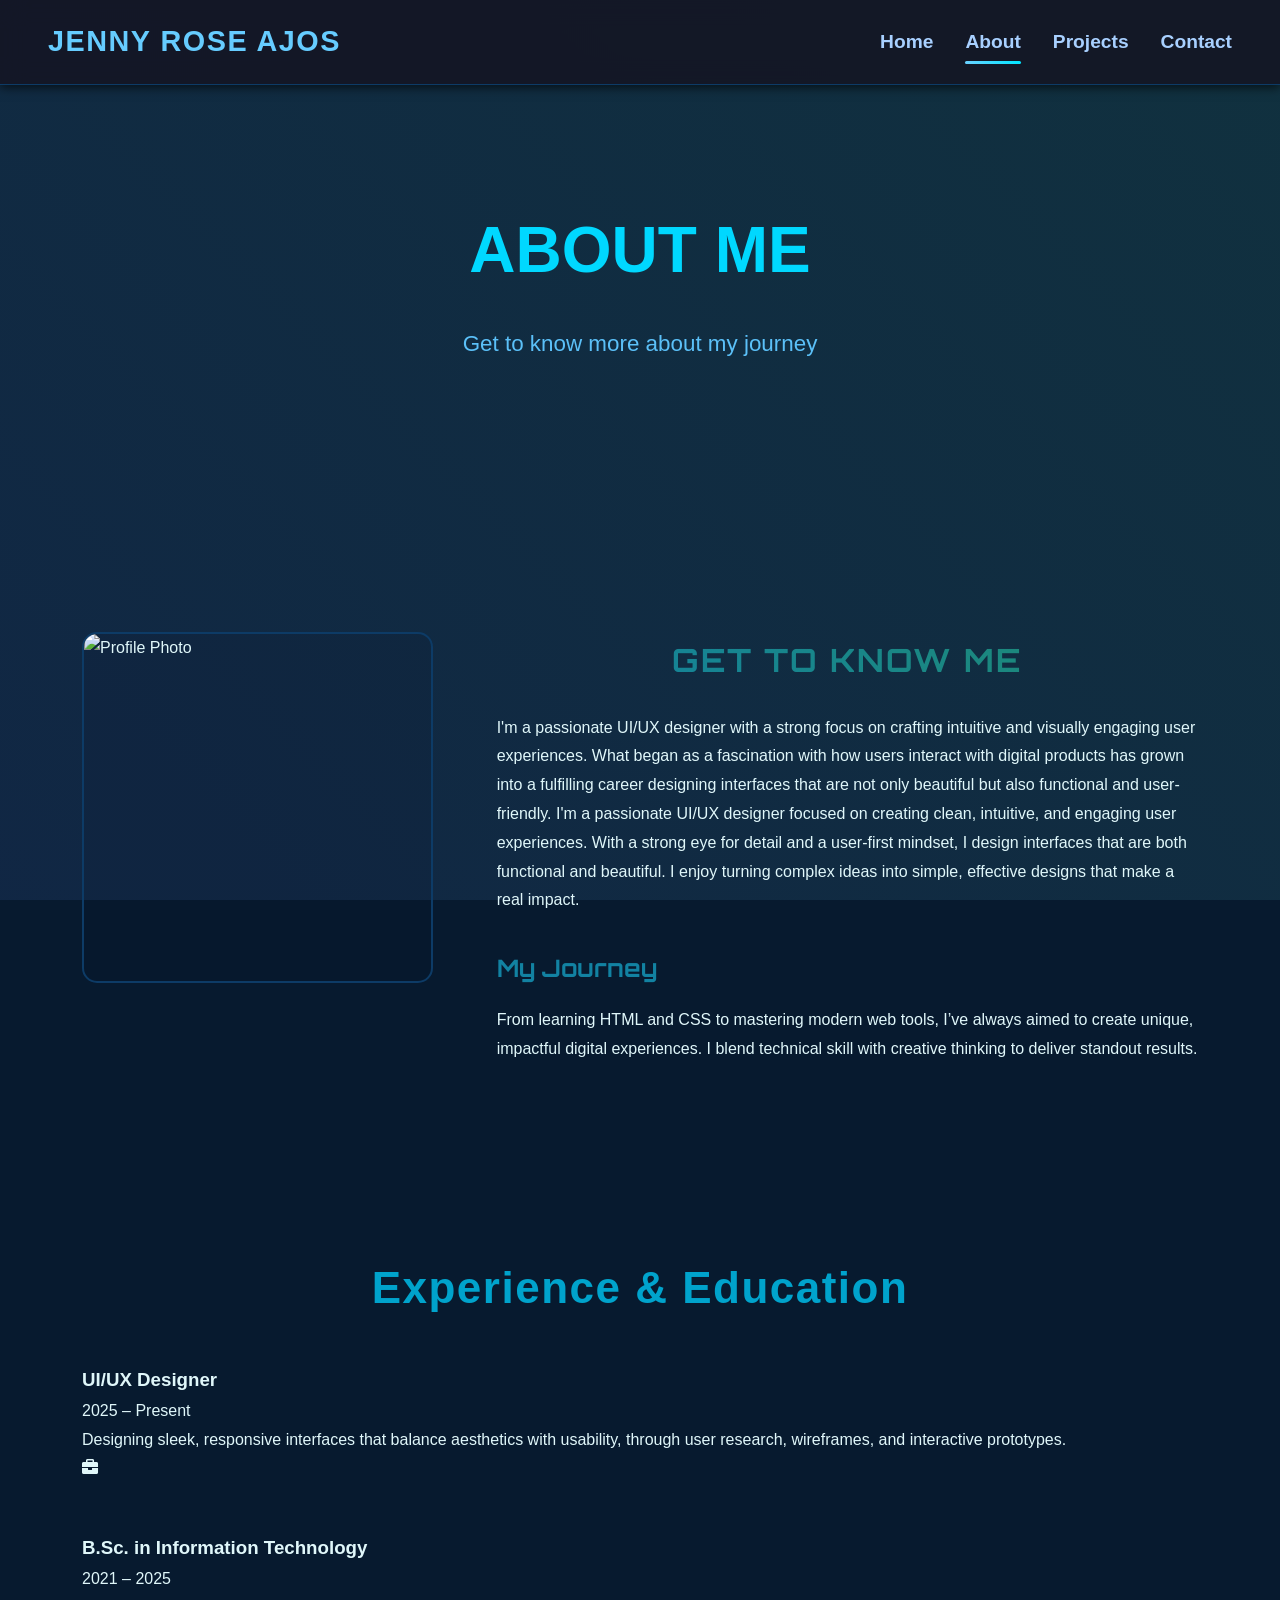
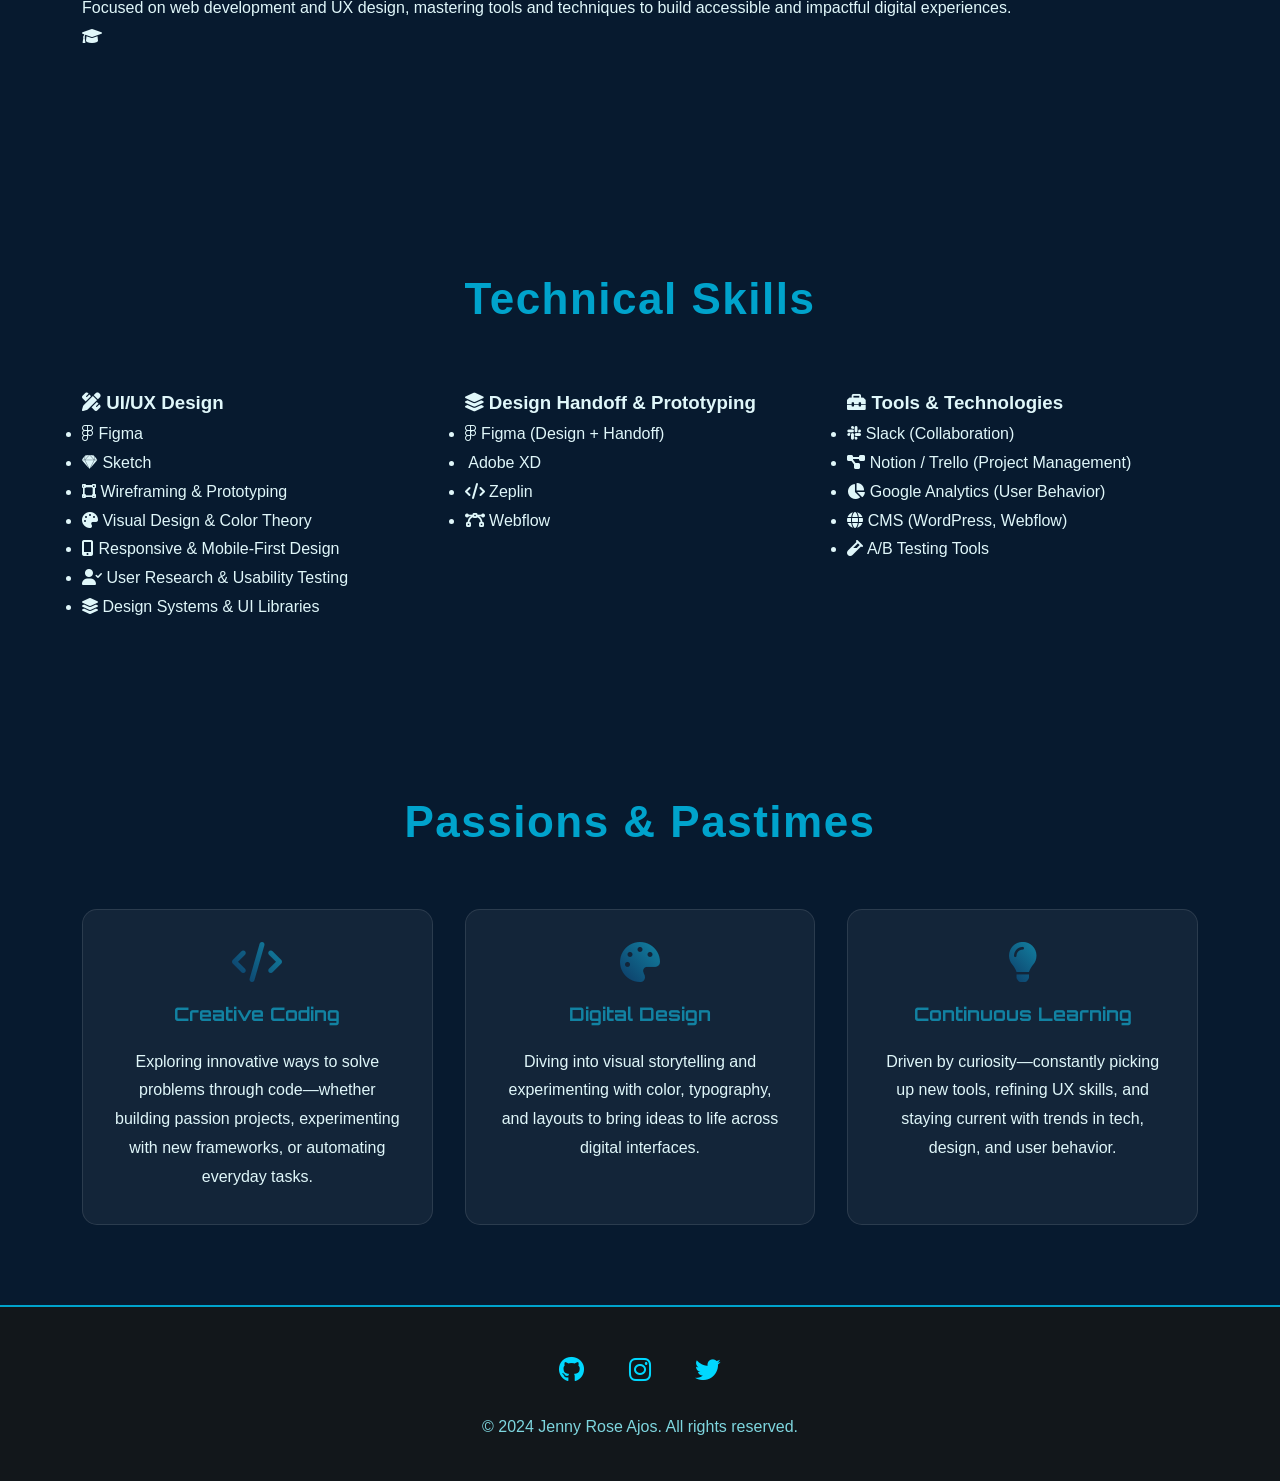
==== about.html @ 1aa01717 "Add files via upload" ====
<!DOCTYPE html>
<html lang="en">
<head>
    <meta charset="UTF-8">
    <meta name="viewport" content="width=device-width, initial-scale=1.0">
    <title>About - JENNY ROSE AJOS</title>
    <link rel="stylesheet" href="about.css">
    <link rel="stylesheet" href="https://cdnjs.cloudflare.com/ajax/libs/font-awesome/6.0.0/css/all.min.css">
    <link href="https://fonts.googleapis.com/css2?family=Orbitron:wght@400;500;700&family=Space+Grotesk:wght@300;400;500;700&display=swap" rel="stylesheet">
</head>
<body>
    <!-- Navigation -->
    <nav class="navbar">
        <div class="logo">
            <a href="index.html">JENNY ROSE AJOS</a>
        </div>
        <div class="hamburger">
            <span class="bar"></span>
            <span class="bar"></span>
            <span class="bar"></span>
        </div>
        <ul class="nav-menu">
            <li class="nav-item"><a href="index.html" class="nav-link">Home</a></li>
            <li class="nav-item"><a href="about.html" class="nav-link active">About</a></li>
            <li class="nav-item"><a href="project.html" class="nav-link">Projects</a></li>
            <li class="nav-item"><a href="contact.html" class="nav-link">Contact</a></li>
        </ul>
    </nav>

    <!-- About Hero Section -->
    <header class="about-hero">
        <div class="container">
            <h1 class="glitch" data-text="About Me">About Me</h1>
            <p class="subtitle">Get to know more about my journey</p>
        </div>
    </header>

    <!-- Main Content -->
    <main>
        <!-- About Section -->
        <section class="about-section">
    <div class="container">
        <div class="about-grid">
            <div class="about-image">
                <div class="image-placeholder">
                    <img src="https://i.postimg.cc/pTQczWtf/images.jpg" alt="Profile Photo">
                        </div>
                    </div>
                    <div class="about-content">
                        <h2>GET TO KNOW ME</h2>
                        <p>I'm a passionate UI/UX designer with a strong focus on crafting intuitive and visually engaging user experiences. What began as a fascination with how users interact with digital products has grown into a fulfilling career designing interfaces that are not only beautiful but also functional and user-friendly. I'm a passionate UI/UX designer focused on creating clean, intuitive, and engaging user experiences. With a strong eye for detail and a user-first mindset, I design interfaces that are both functional and beautiful. I enjoy turning complex ideas into simple, effective designs that make a real impact.</p>
                        
                        <h3>My Journey</h3>
                        <p>From learning HTML and CSS to mastering modern web tools, I’ve always aimed to create unique, impactful digital experiences. I blend technical skill with creative thinking to deliver standout results.</p>
                    </div>
                </div>
            </div>
        </section>
<section class="experience-section">
  <div class="container">
    <h2 class="section-title">Experience & Education</h2>
    <div class="timeline-wrapper">

      <div class="timeline-item left">
        <div class="content">
          <h3>UI/UX Designer</h3>
          <span class="date">2025 – Present</span>
          <p>Designing sleek, responsive interfaces that balance aesthetics with usability, through user research, wireframes, and interactive prototypes.</p>
        </div>
        <div class="circle"><i class="fas fa-briefcase"></i></div>
      </div>

      <div class="timeline-item right">
        <div class="content">
          <h3>B.Sc. in Information Technology</h3>
          <span class="date">2021 – 2025</span>
          <p>Focused on web development and UX design, mastering tools and techniques to build accessible and impactful digital experiences.</p>
        </div>
        <div class="circle"><i class="fas fa-graduation-cap"></i></div>
      </div>
</div>
  </div>
</section>
        <!-- Skills Section -->
        <section class="skills-section">
  <div class="container">
    <h2 class="section-title">Technical Skills</h2>
    <div class="skills-grid">
      <!-- Frontend -->
      <div class="skill-card">
  <h3><i class="fas fa-pencil-ruler"></i> UI/UX Design</h3>
  <ul>
    <li><i class="fab fa-figma"></i> Figma</li>
    <li><i class="fab fa-sketch"></i> Sketch</li>
    <li><i class="fas fa-vector-square"></i> Wireframing & Prototyping</li>
    <li><i class="fas fa-palette"></i> Visual Design & Color Theory</li>
    <li><i class="fas fa-mobile-alt"></i> Responsive & Mobile-First Design</li>
    <li><i class="fas fa-user-check"></i> User Research & Usability Testing</li>
    <li><i class="fas fa-layer-group"></i> Design Systems & UI Libraries</li>
  </ul>
</div>

<div class="skill-card">
  <h3><i class="fas fa-layer-group"></i> Design Handoff & Prototyping</h3>
  <ul>
    <li><i class="fab fa-figma"></i> Figma (Design + Handoff)</li>
    <li><i class="fab fa-adobe"></i> Adobe XD</li>
    <li><i class="fas fa-code"></i> Zeplin</li>
    <li><i class="fas fa-bezier-curve"></i> Webflow</li>
  </ul>
</div>

<div class="skill-card">
  <h3><i class="fas fa-toolbox"></i> Tools & Technologies</h3>
  <ul>
    <li><i class="fab fa-slack"></i> Slack (Collaboration)</li>
    <li><i class="fas fa-project-diagram"></i> Notion / Trello (Project Management)</li>
    <li><i class="fas fa-chart-pie"></i> Google Analytics (User Behavior)</li>
    <li><i class="fas fa-globe"></i> CMS (WordPress, Webflow)</li>
    <li><i class="fas fa-vial"></i> A/B Testing Tools</li>
  </ul>
</div>
</section>
<!-- Interests Section -->
<section class="interests-section">
  <div class="container">
    <h2 class="section-title">Passions & Pastimes</h2>
    <div class="interests-grid">

      <div class="interest-card">
        <i class="fas fa-code"></i>
        <h3>Creative Coding</h3>
        <p>Exploring innovative ways to solve problems through code—whether building passion projects, experimenting with new frameworks, or automating everyday tasks.</p>
      </div>

      <div class="interest-card">
        <i class="fas fa-palette"></i>
        <h3>Digital Design</h3>
        <p>Diving into visual storytelling and experimenting with color, typography, and layouts to bring ideas to life across digital interfaces.</p>
      </div>

      <div class="interest-card">
        <i class="fas fa-lightbulb"></i>
        <h3>Continuous Learning</h3>
        <p>Driven by curiosity—constantly picking up new tools, refining UX skills, and staying current with trends in tech, design, and user behavior.</p>
      </div>

    </div>
  </div>
</section>

  <footer>
  <div class="container">
    <div class="footer-content">
      <div class="social-links">
        <a href="#" aria-label="GitHub" target="_blank" rel="noopener"><i class="fab fa-github"></i></a>
        <a href="#" aria-label="Instagram" target="_blank" rel="noopener"><i class="fab fa-instagram"></i></a>
        <a href="#" aria-label="Twitter" target="_blank" rel="noopener"><i class="fab fa-twitter"></i></a>
      </div>
      <p>&copy; 2024 Jenny Rose Ajos. All rights reserved.</p>
    </div>
  </div>
</footer>

<script src="hamburger.js"></script>
</body>
</html>
---- about.css ----
@import url('index.css');

/* About Hero Section */
.about-hero {
    height: 50vh;
    display: flex;
    align-items: center;
    justify-content: center;
    text-align: center;
    padding: 0 2rem;
    margin-top: 70px;
    position: relative;
    overflow: hidden;
}

.about-grid {
    display: grid;
    grid-template-columns: 1fr 2fr;
    gap: 4rem;
    align-items: start;
    margin-top: 2rem;
}

.about-image {
    position: relative;
}

.image-placeholder {
    width: 100%;
    aspect-ratio: 1;
    background: rgba(6, 1, 24, 0.05);
    border: 2px solid var(--primary-color);
    border-radius: 15px;
    overflow: hidden;
    transition: transform 0.3s ease;
}

.image-placeholder img {
    width: 100%;
    height: 100%;
    object-fit: cover;
}

.image-placeholder:hover {
    transform: translateY(-10px);
    box-shadow: 0 10px 20px rgba(255, 0, 255, 0.2);
}

.image-placeholder i {
    font-size: 4rem;
    margin-bottom: 1rem;
    background: var(--gradient-1);
    -webkit-background-clip: text;
    background-clip: text;
    -webkit-text-fill-color: transparent;
}

.about-content h2 {
    font-family: 'Orbitron', sans-serif;
    font-size: 2rem;
    margin-bottom: 1.5rem;
    background: var(--gradient-2);
    -webkit-background-clip: text;
    background-clip: text;
    -webkit-text-fill-color: transparent;
}

.about-content h3 {
    font-family: 'Orbitron', sans-serif;
    font-size: 1.5rem;
    margin: 2rem 0 1rem;
    color: var(--secondary-color);
}

.about-content p {
    margin-bottom: 1.5rem;
    line-height: 1.8;
}

/* Timeline */
.timeline {
    position: relative;
    max-width: 800px;
    margin: 4rem auto;
    padding: 2rem 0;
}

.timeline::before {
    content: '';
    position: absolute;
    left: 50%;
    transform: translateX(-50%);
    width: 2px;
    height: 100%;
    background: var(--gradient-1);
}

.timeline-item {
    position: relative;
    margin-bottom: 3rem;
}

.timeline-content {
    position: relative;
    width: calc(50% - 30px);
    padding: 1.5rem;
    background: rgba(255, 255, 255, 0.05);
    border-radius: 15px;
    border: 1px solid rgba(255, 255, 255, 0.1);
    transition: transform 0.3s ease;
}

.timeline-item:nth-child(odd) .timeline-content {
    margin-left: auto;
}

.timeline-content:hover {
    transform: translateY(-5px);
    border-color: var(--primary-color);
}

.timeline-content h3 {
    font-family: 'Orbitron', sans-serif;
    color: var(--primary-color);
    margin-bottom: 0.5rem;
}

.timeline-date {
    color: var(--secondary-color);
    font-size: 0.9rem;
    margin-bottom: 1rem;
}

/* Skills Grid */
.skills-grid {
    display: grid;
    grid-template-columns: repeat(auto-fit, minmax(250px, 1fr));
    gap: 2rem;
    margin-top: 3rem;
}

.skill-category {
    background: rgba(255, 255, 255, 0.05);
    padding: 2rem;
    border-radius: 15px;
    border: 1px solid rgba(255, 255, 255, 0.1);
    transition: transform 0.3s ease;
}

.skill-category:hover {
    transform: translateY(-10px);
    border-color: var(--primary-color);
}

.skill-category h3 {
    font-family: 'Orbitron', sans-serif;
    color: var(--secondary-color);
    margin-bottom: 1.5rem;
    text-align: center;
}

.skill-list {
    list-style: none;
}

.skill-list li {
    margin-bottom: 1rem;
    display: flex;
    align-items: center;
    gap: 1rem;
}

.skill-list i {
    font-size: 1.5rem;
    background: var(--gradient-1);
    -webkit-background-clip: text;
    background-clip: text;
    -webkit-text-fill-color: transparent;
}

/* Interests Grid */
.interests-grid {
    display: grid;
    grid-template-columns: repeat(auto-fit, minmax(250px, 1fr));
    gap: 2rem;
    margin-top: 3rem;
}

.interest-card {
    background: rgba(255, 255, 255, 0.05);
    padding: 2rem;
    border-radius: 15px;
    text-align: center;
    border: 1px solid rgba(255, 255, 255, 0.1);
    transition: transform 0.3s ease;
}

.interest-card:hover {
    transform: translateY(-10px);
    border-color: var(--primary-color);
}

.interest-card i {
    font-size: 2.5rem;
    margin-bottom: 1rem;
    background: var(--gradient-1);
    -webkit-background-clip: text;
    background-clip: text;
    -webkit-text-fill-color: transparent;
}

.interest-card h3 {
    font-family: 'Orbitron', sans-serif;
    color: var(--secondary-color);
    margin-bottom: 1rem;
}

/* Responsive Design */
@media (max-width: 768px) {
    .about-grid {
        grid-template-columns: 1fr;
        gap: 2rem;
    }

    .timeline::before {
        left: 30px;
    }

    .timeline-content {
        width: calc(100% - 60px);
        margin-left: 60px !important;
    }

    .timeline-item:nth-child(odd) .timeline-content {
        margin-left: 60px !important;
    }

    .skills-grid,
    .interests-grid {
        grid-template-columns: 1fr;
    }
}

/* Animations */
@keyframes pulseRotate {
  0%, 100% {
    transform: scale(1) rotate(0deg);
    animation-timing-function: ease-in-out;
  }
  50% {
    transform: scale(1.05) rotate(3deg);
    animation-timing-function: ease-in-out;
  }
}
@keyframes coolTiltGlow {
  0%, 100% {
    transform: perspective(1000px) rotateY(0deg) scale(1);
    box-shadow: 0 0 10px rgba(188, 75, 255, 0.3);
    animation-timing-function: ease-in-out;
  }
  50% {
    transform: perspective(1000px) rotateY(10deg) scale(1.05);
    box-shadow: 0 0 25px rgba(188, 75, 255, 0.7);
    animation-timing-function: ease-in-out;
  }
}
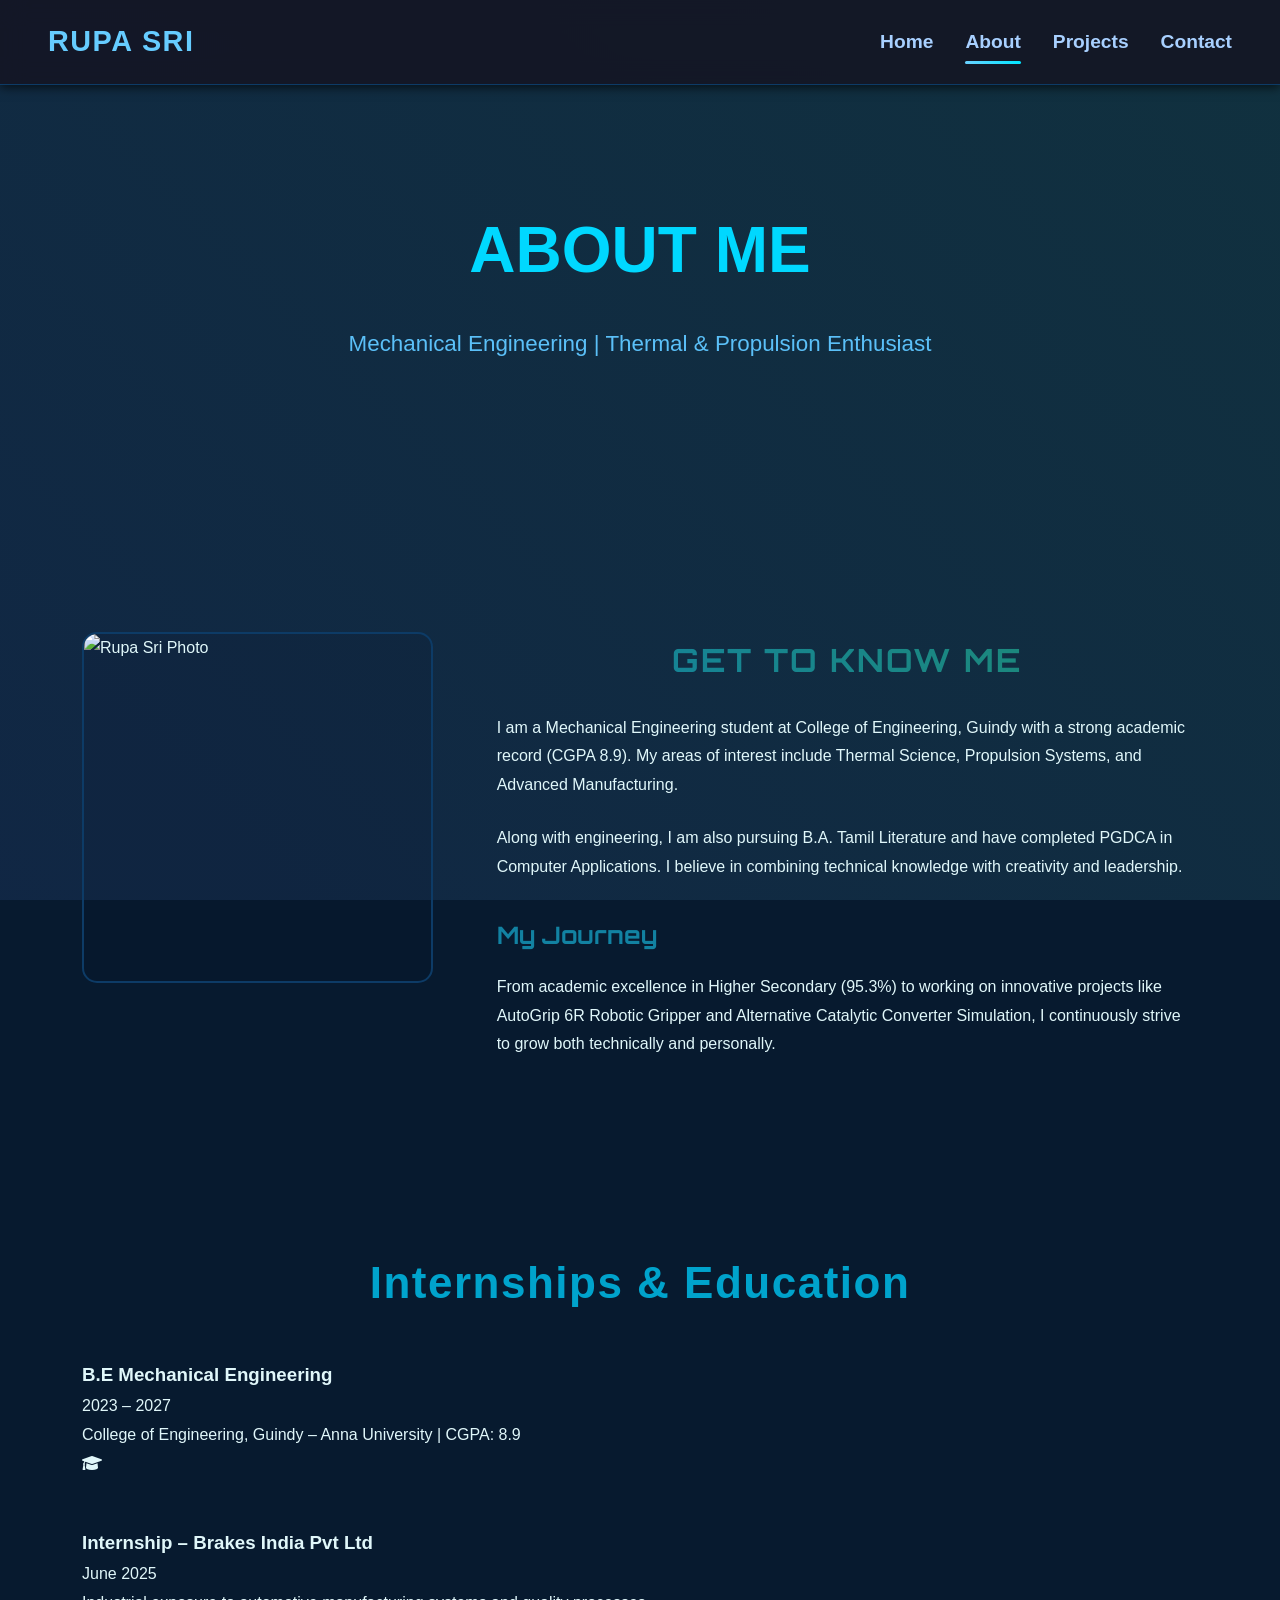
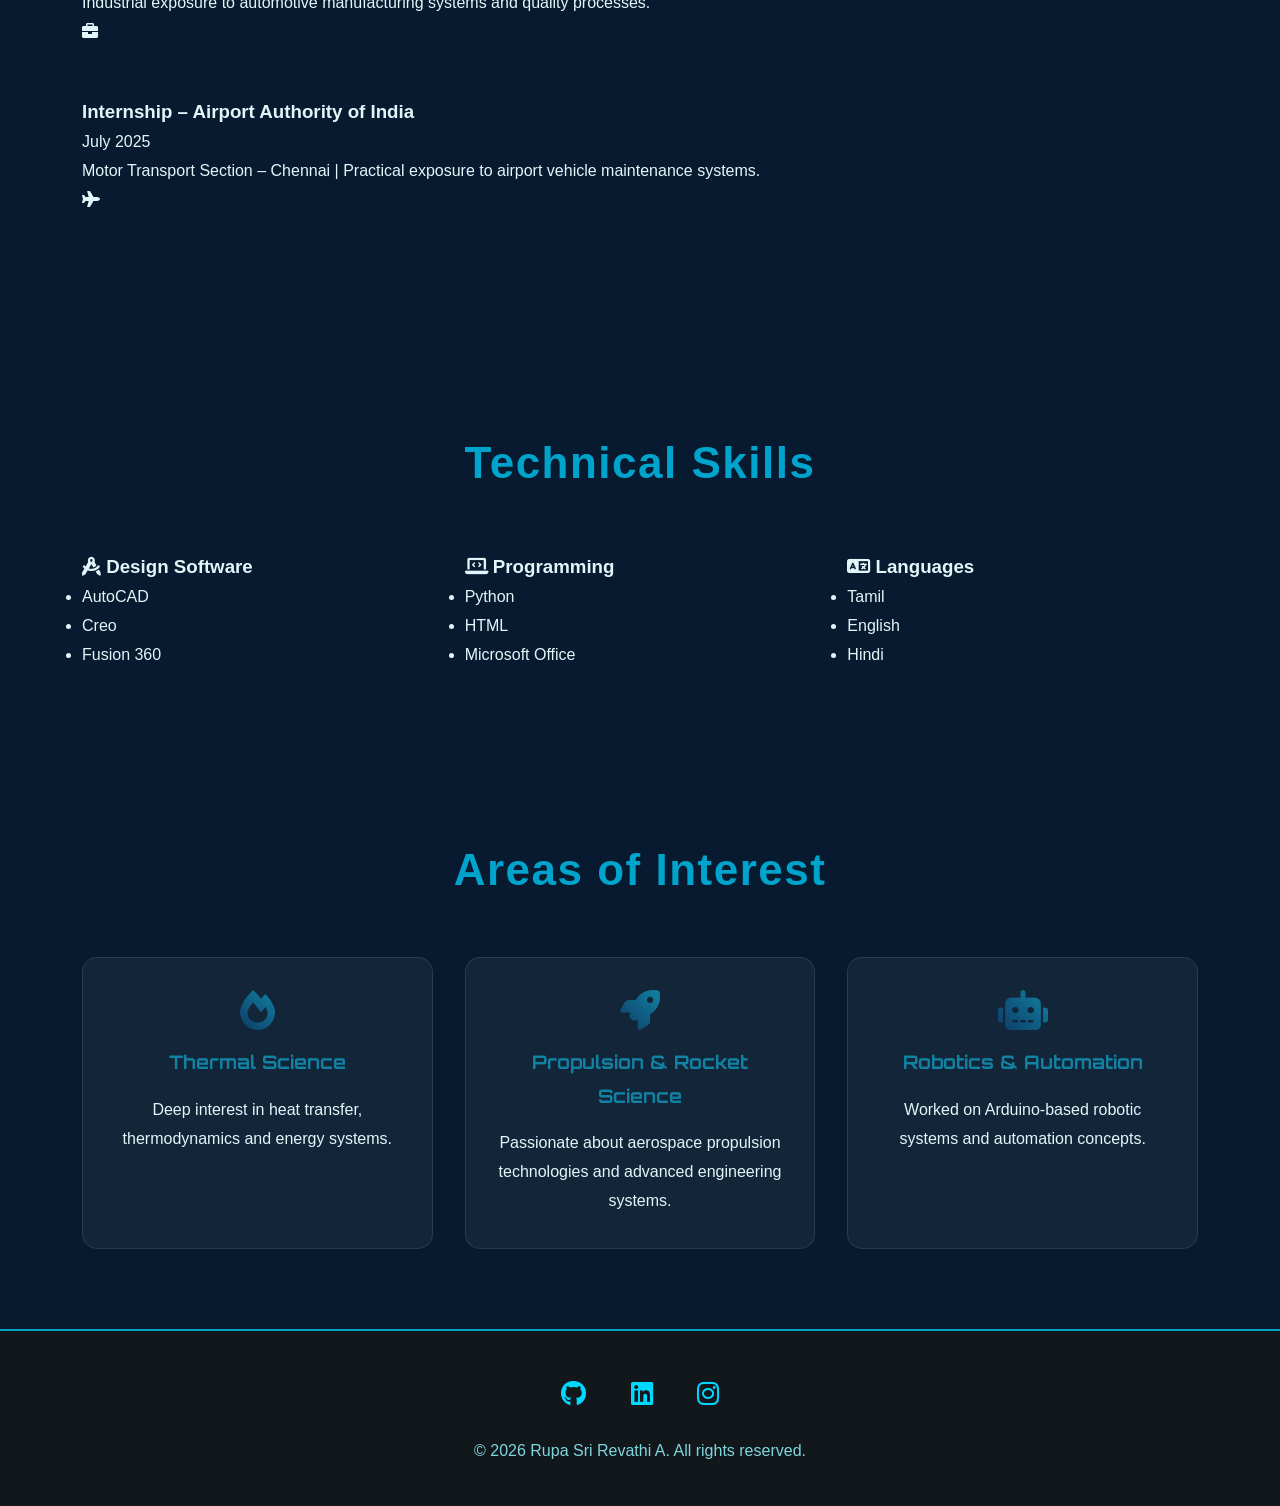
==== commit 5008b103: "Update about.html" ====
--- a/about.html
+++ b/about.html
@@ -2,166 +2,196 @@
 <html lang="en">
 <head>
     <meta charset="UTF-8">
+    <title>About - Rupa Sri Revathi A</title>
     <meta name="viewport" content="width=device-width, initial-scale=1.0">
-    <title>About - JENNY ROSE AJOS</title>
     <link rel="stylesheet" href="about.css">
     <link rel="stylesheet" href="https://cdnjs.cloudflare.com/ajax/libs/font-awesome/6.0.0/css/all.min.css">
     <link href="https://fonts.googleapis.com/css2?family=Orbitron:wght@400;500;700&family=Space+Grotesk:wght@300;400;500;700&display=swap" rel="stylesheet">
 </head>
+
 <body>
-    <!-- Navigation -->
-    <nav class="navbar">
-        <div class="logo">
-            <a href="index.html">JENNY ROSE AJOS</a>
-        </div>
-        <div class="hamburger">
-            <span class="bar"></span>
-            <span class="bar"></span>
-            <span class="bar"></span>
-        </div>
-        <ul class="nav-menu">
-            <li class="nav-item"><a href="index.html" class="nav-link">Home</a></li>
-            <li class="nav-item"><a href="about.html" class="nav-link active">About</a></li>
-            <li class="nav-item"><a href="project.html" class="nav-link">Projects</a></li>
-            <li class="nav-item"><a href="contact.html" class="nav-link">Contact</a></li>
-        </ul>
-    </nav>
 
-    <!-- About Hero Section -->
-    <header class="about-hero">
-        <div class="container">
-            <h1 class="glitch" data-text="About Me">About Me</h1>
-            <p class="subtitle">Get to know more about my journey</p>
-        </div>
-    </header>
+<nav class="navbar">
+    <div class="logo">
+        <a href="index.html">RUPA SRI</a>
+    </div>
 
-    <!-- Main Content -->
-    <main>
-        <!-- About Section -->
-        <section class="about-section">
+    <div class="hamburger">
+        <span class="bar"></span>
+        <span class="bar"></span>
+        <span class="bar"></span>
+    </div>
+
+    <ul class="nav-menu">
+        <li class="nav-item"><a href="index.html" class="nav-link">Home</a></li>
+        <li class="nav-item"><a href="about.html" class="nav-link active">About</a></li>
+        <li class="nav-item"><a href="project.html" class="nav-link">Projects</a></li>
+        <li class="nav-item"><a href="contact.html" class="nav-link">Contact</a></li>
+    </ul>
+</nav>
+
+<header class="about-hero">
+    <div class="container">
+        <h1 class="glitch" data-text="About Me">About Me</h1>
+        <p class="subtitle">Mechanical Engineering | Thermal & Propulsion Enthusiast</p>
+    </div>
+</header>
+
+<main>
+
+<section class="about-section">
     <div class="container">
         <div class="about-grid">
+
             <div class="about-image">
                 <div class="image-placeholder">
-                    <img src="https://i.postimg.cc/pTQczWtf/images.jpg" alt="Profile Photo">
-                        </div>
-                    </div>
-                    <div class="about-content">
-                        <h2>GET TO KNOW ME</h2>
-                        <p>I'm a passionate UI/UX designer with a strong focus on crafting intuitive and visually engaging user experiences. What began as a fascination with how users interact with digital products has grown into a fulfilling career designing interfaces that are not only beautiful but also functional and user-friendly. I'm a passionate UI/UX designer focused on creating clean, intuitive, and engaging user experiences. With a strong eye for detail and a user-first mindset, I design interfaces that are both functional and beautiful. I enjoy turning complex ideas into simple, effective designs that make a real impact.</p>
-                        
-                        <h3>My Journey</h3>
-                        <p>From learning HTML and CSS to mastering modern web tools, I’ve always aimed to create unique, impactful digital experiences. I blend technical skill with creative thinking to deliver standout results.</p>
-                    </div>
+                    <img src="images/profile.jpg" alt="Rupa Sri Photo">
                 </div>
             </div>
-        </section>
-<section class="experience-section">
-  <div class="container">
-    <h2 class="section-title">Experience & Education</h2>
-    <div class="timeline-wrapper">
 
-      <div class="timeline-item left">
-        <div class="content">
-          <h3>UI/UX Designer</h3>
-          <span class="date">2025 – Present</span>
-          <p>Designing sleek, responsive interfaces that balance aesthetics with usability, through user research, wireframes, and interactive prototypes.</p>
+            <div class="about-content">
+                <h2>GET TO KNOW ME</h2>
+
+                <p>
+                    I am a Mechanical Engineering student at College of Engineering, Guindy with a strong academic record (CGPA 8.9). 
+                    My areas of interest include Thermal Science, Propulsion Systems, and Advanced Manufacturing.
+                </p>
+
+                <p>
+                    Along with engineering, I am also pursuing B.A. Tamil Literature and have completed PGDCA in Computer Applications. 
+                    I believe in combining technical knowledge with creativity and leadership.
+                </p>
+
+                <h3>My Journey</h3>
+
+                <p>
+                    From academic excellence in Higher Secondary (95.3%) to working on innovative projects like AutoGrip 6R Robotic Gripper 
+                    and Alternative Catalytic Converter Simulation, I continuously strive to grow both technically and personally.
+                </p>
+
+            </div>
         </div>
-        <div class="circle"><i class="fas fa-briefcase"></i></div>
-      </div>
-
-      <div class="timeline-item right">
-        <div class="content">
-          <h3>B.Sc. in Information Technology</h3>
-          <span class="date">2021 – 2025</span>
-          <p>Focused on web development and UX design, mastering tools and techniques to build accessible and impactful digital experiences.</p>
-        </div>
-        <div class="circle"><i class="fas fa-graduation-cap"></i></div>
-      </div>
-</div>
-  </div>
-</section>
-        <!-- Skills Section -->
-        <section class="skills-section">
-  <div class="container">
-    <h2 class="section-title">Technical Skills</h2>
-    <div class="skills-grid">
-      <!-- Frontend -->
-      <div class="skill-card">
-  <h3><i class="fas fa-pencil-ruler"></i> UI/UX Design</h3>
-  <ul>
-    <li><i class="fab fa-figma"></i> Figma</li>
-    <li><i class="fab fa-sketch"></i> Sketch</li>
-    <li><i class="fas fa-vector-square"></i> Wireframing & Prototyping</li>
-    <li><i class="fas fa-palette"></i> Visual Design & Color Theory</li>
-    <li><i class="fas fa-mobile-alt"></i> Responsive & Mobile-First Design</li>
-    <li><i class="fas fa-user-check"></i> User Research & Usability Testing</li>
-    <li><i class="fas fa-layer-group"></i> Design Systems & UI Libraries</li>
-  </ul>
-</div>
-
-<div class="skill-card">
-  <h3><i class="fas fa-layer-group"></i> Design Handoff & Prototyping</h3>
-  <ul>
-    <li><i class="fab fa-figma"></i> Figma (Design + Handoff)</li>
-    <li><i class="fab fa-adobe"></i> Adobe XD</li>
-    <li><i class="fas fa-code"></i> Zeplin</li>
-    <li><i class="fas fa-bezier-curve"></i> Webflow</li>
-  </ul>
-</div>
-
-<div class="skill-card">
-  <h3><i class="fas fa-toolbox"></i> Tools & Technologies</h3>
-  <ul>
-    <li><i class="fab fa-slack"></i> Slack (Collaboration)</li>
-    <li><i class="fas fa-project-diagram"></i> Notion / Trello (Project Management)</li>
-    <li><i class="fas fa-chart-pie"></i> Google Analytics (User Behavior)</li>
-    <li><i class="fas fa-globe"></i> CMS (WordPress, Webflow)</li>
-    <li><i class="fas fa-vial"></i> A/B Testing Tools</li>
-  </ul>
-</div>
-</section>
-<!-- Interests Section -->
-<section class="interests-section">
-  <div class="container">
-    <h2 class="section-title">Passions & Pastimes</h2>
-    <div class="interests-grid">
-
-      <div class="interest-card">
-        <i class="fas fa-code"></i>
-        <h3>Creative Coding</h3>
-        <p>Exploring innovative ways to solve problems through code—whether building passion projects, experimenting with new frameworks, or automating everyday tasks.</p>
-      </div>
-
-      <div class="interest-card">
-        <i class="fas fa-palette"></i>
-        <h3>Digital Design</h3>
-        <p>Diving into visual storytelling and experimenting with color, typography, and layouts to bring ideas to life across digital interfaces.</p>
-      </div>
-
-      <div class="interest-card">
-        <i class="fas fa-lightbulb"></i>
-        <h3>Continuous Learning</h3>
-        <p>Driven by curiosity—constantly picking up new tools, refining UX skills, and staying current with trends in tech, design, and user behavior.</p>
-      </div>
-
     </div>
-  </div>
 </section>
 
-  <footer>
-  <div class="container">
-    <div class="footer-content">
-      <div class="social-links">
-        <a href="#" aria-label="GitHub" target="_blank" rel="noopener"><i class="fab fa-github"></i></a>
-        <a href="#" aria-label="Instagram" target="_blank" rel="noopener"><i class="fab fa-instagram"></i></a>
-        <a href="#" aria-label="Twitter" target="_blank" rel="noopener"><i class="fab fa-twitter"></i></a>
-      </div>
-      <p>&copy; 2024 Jenny Rose Ajos. All rights reserved.</p>
+<section class="experience-section">
+    <div class="container">
+        <h2 class="section-title">Internships & Education</h2>
+
+        <div class="timeline-wrapper">
+
+            <div class="timeline-item left">
+                <div class="content">
+                    <h3>B.E Mechanical Engineering</h3>
+                    <span class="date">2023 – 2027</span>
+                    <p>College of Engineering, Guindy – Anna University | CGPA: 8.9</p>
+                </div>
+                <div class="circle"><i class="fas fa-graduation-cap"></i></div>
+            </div>
+
+            <div class="timeline-item right">
+                <div class="content">
+                    <h3>Internship – Brakes India Pvt Ltd</h3>
+                    <span class="date">June 2025</span>
+                    <p>Industrial exposure to automotive manufacturing systems and quality processes.</p>
+                </div>
+                <div class="circle"><i class="fas fa-briefcase"></i></div>
+            </div>
+
+            <div class="timeline-item left">
+                <div class="content">
+                    <h3>Internship – Airport Authority of India</h3>
+                    <span class="date">July 2025</span>
+                    <p>Motor Transport Section – Chennai | Practical exposure to airport vehicle maintenance systems.</p>
+                </div>
+                <div class="circle"><i class="fas fa-plane"></i></div>
+            </div>
+
+        </div>
     </div>
-  </div>
+</section>
+
+<section class="skills-section">
+    <div class="container">
+        <h2 class="section-title">Technical Skills</h2>
+
+        <div class="skills-grid">
+
+            <div class="skill-card">
+                <h3><i class="fas fa-drafting-compass"></i> Design Software</h3>
+                <ul>
+                    <li>AutoCAD</li>
+                    <li>Creo</li>
+                    <li>Fusion 360</li>
+                </ul>
+            </div>
+
+            <div class="skill-card">
+                <h3><i class="fas fa-laptop-code"></i> Programming</h3>
+                <ul>
+                    <li>Python</li>
+                    <li>HTML</li>
+                    <li>Microsoft Office</li>
+                </ul>
+            </div>
+
+            <div class="skill-card">
+                <h3><i class="fas fa-language"></i> Languages</h3>
+                <ul>
+                    <li>Tamil</li>
+                    <li>English</li>
+                    <li>Hindi</li>
+                </ul>
+            </div>
+
+        </div>
+    </div>
+</section>
+
+<section class="interests-section">
+    <div class="container">
+        <h2 class="section-title">Areas of Interest</h2>
+
+        <div class="interests-grid">
+
+            <div class="interest-card">
+                <i class="fas fa-fire"></i>
+                <h3>Thermal Science</h3>
+                <p>Deep interest in heat transfer, thermodynamics and energy systems.</p>
+            </div>
+
+            <div class="interest-card">
+                <i class="fas fa-rocket"></i>
+                <h3>Propulsion & Rocket Science</h3>
+                <p>Passionate about aerospace propulsion technologies and advanced engineering systems.</p>
+            </div>
+
+            <div class="interest-card">
+                <i class="fas fa-robot"></i>
+                <h3>Robotics & Automation</h3>
+                <p>Worked on Arduino-based robotic systems and automation concepts.</p>
+            </div>
+
+        </div>
+    </div>
+</section>
+
+</main>
+
+<footer>
+    <div class="container">
+        <div class="footer-content">
+            <div class="social-links">
+                <a href="#"><i class="fab fa-github"></i></a>
+                <a href="#"><i class="fab fa-linkedin"></i></a>
+                <a href="#"><i class="fab fa-instagram"></i></a>
+            </div>
+            <p>&copy; 2026 Rupa Sri Revathi A. All rights reserved.</p>
+        </div>
+    </div>
 </footer>
 
 <script src="hamburger.js"></script>
+
 </body>
 </html>
